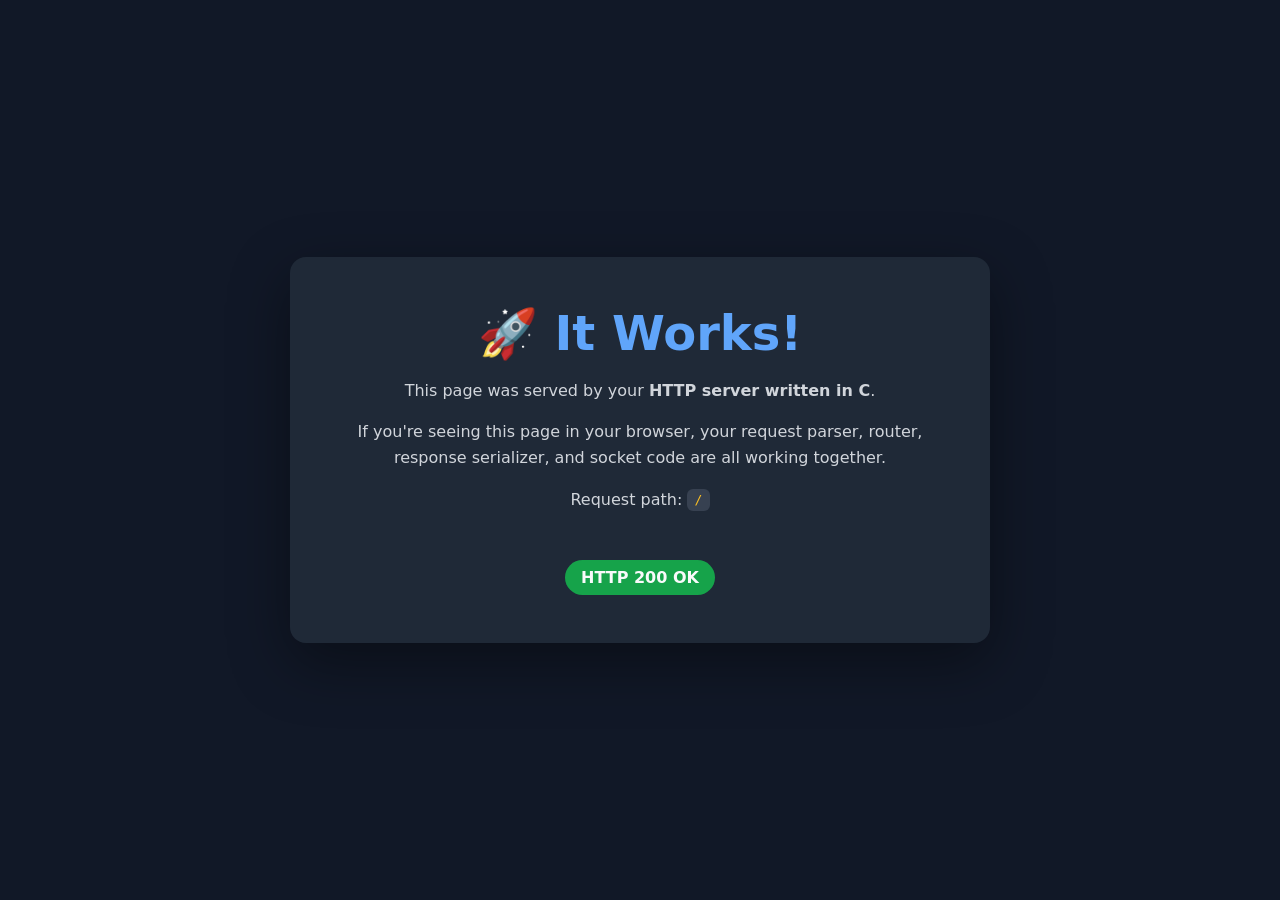
==== public/index.html @ 5edccb53 "the html server is working, added routing and response generation" ====
<!DOCTYPE html>
<html lang="en">
<head>
    <meta charset="UTF-8">
    <meta name="viewport" content="width=device-width, initial-scale=1.0">
    <title>My C HTTP Server</title>

    <style>
        * {
            margin: 0;
            padding: 0;
            box-sizing: border-box;
        }

        body {
            font-family: system-ui, sans-serif;
            background: #111827;
            color: #f9fafb;
            display: flex;
            justify-content: center;
            align-items: center;
            min-height: 100vh;
        }

        .card {
            background: #1f2937;
            padding: 3rem;
            border-radius: 16px;
            box-shadow: 0 20px 60px rgba(0,0,0,.4);
            text-align: center;
            max-width: 700px;
        }

        h1 {
            font-size: 3rem;
            color: #60a5fa;
            margin-bottom: 1rem;
        }

        p {
            color: #d1d5db;
            line-height: 1.6;
            margin-bottom: 1rem;
        }

        code {
            background: #374151;
            padding: .2rem .45rem;
            border-radius: 6px;
            color: #fbbf24;
        }

        .status {
            margin-top: 2rem;
            display: inline-block;
            padding: .5rem 1rem;
            border-radius: 999px;
            background: #16a34a;
            font-weight: bold;
        }
    </style>
</head>
<body>

<div class="card">
    <h1>🚀 It Works!</h1>

    <p>
        This page was served by your
        <strong>HTTP server written in C</strong>.
    </p>

    <p>
        If you're seeing this page in your browser,
        your request parser, router, response serializer,
        and socket code are all working together.
    </p>

    <p>
        Request path:
        <code>/</code>
    </p>

    <div class="status">
        HTTP 200 OK
    </div>
</div>

</body>
</html>
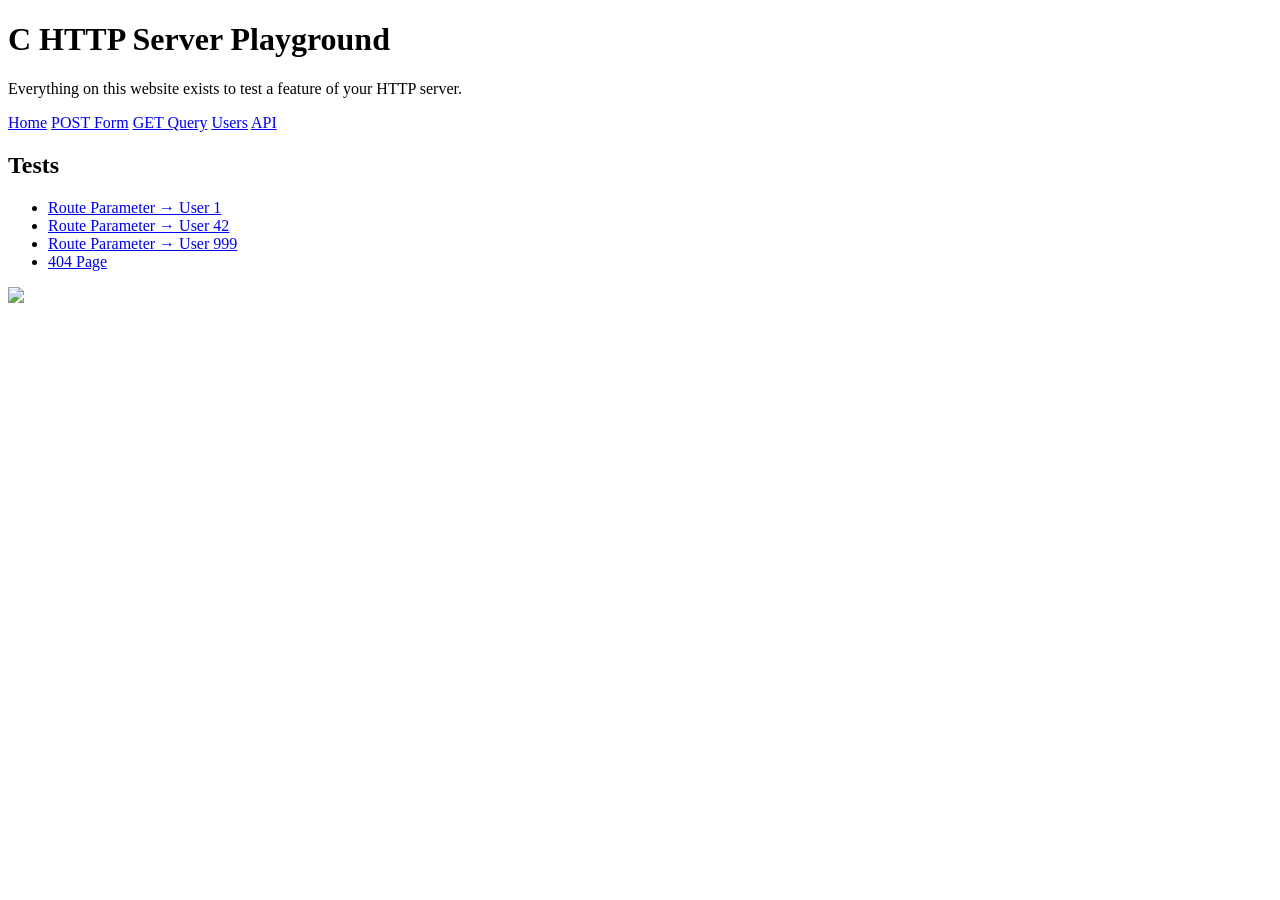
==== commit a21538e1: "changed the website for tests (public/)" ====
--- a/public/index.html
+++ b/public/index.html
@@ -1,90 +1,48 @@
 <!DOCTYPE html>
-<html lang="en">
+<html>
 <head>
-    <meta charset="UTF-8">
-    <meta name="viewport" content="width=device-width, initial-scale=1.0">
-    <title>My C HTTP Server</title>
+    <title>C HTTP Playground</title>
+    <link rel="stylesheet" href="/css/style.css">
+</head>
 
-    <style>
-        * {
-            margin: 0;
-            padding: 0;
-            box-sizing: border-box;
-        }
-
-        body {
-            font-family: system-ui, sans-serif;
-            background: #111827;
-            color: #f9fafb;
-            display: flex;
-            justify-content: center;
-            align-items: center;
-            min-height: 100vh;
-        }
-
-        .card {
-            background: #1f2937;
-            padding: 3rem;
-            border-radius: 16px;
-            box-shadow: 0 20px 60px rgba(0,0,0,.4);
-            text-align: center;
-            max-width: 700px;
-        }
-
-        h1 {
-            font-size: 3rem;
-            color: #60a5fa;
-            margin-bottom: 1rem;
-        }
-
-        p {
-            color: #d1d5db;
-            line-height: 1.6;
-            margin-bottom: 1rem;
-        }
-
-        code {
-            background: #374151;
-            padding: .2rem .45rem;
-            border-radius: 6px;
-            color: #fbbf24;
-        }
-
-        .status {
-            margin-top: 2rem;
-            display: inline-block;
-            padding: .5rem 1rem;
-            border-radius: 999px;
-            background: #16a34a;
-            font-weight: bold;
-        }
-    </style>
-</head>
 <body>
 
+<div class="container">
+
 <div class="card">
-    <h1>🚀 It Works!</h1>
 
-    <p>
-        This page was served by your
-        <strong>HTTP server written in C</strong>.
-    </p>
+<h1>C HTTP Server Playground</h1>
 
-    <p>
-        If you're seeing this page in your browser,
-        your request parser, router, response serializer,
-        and socket code are all working together.
-    </p>
+<p>
+Everything on this website exists to test a feature of your HTTP server.
+</p>
 
-    <p>
-        Request path:
-        <code>/</code>
-    </p>
+<div class="nav">
+<a href="/">Home</a>
+<a href="/login.html">POST Form</a>
+<a href="/search.html">GET Query</a>
+<a href="/users.html">Users</a>
+<a href="/api.html">API</a>
+</div>
 
-    <div class="status">
-        HTTP 200 OK
-    </div>
+<h2>Tests</h2>
+
+<ul>
+
+<li><a href="/users/1">Route Parameter → User 1</a></li>
+<li><a href="/users/42">Route Parameter → User 42</a></li>
+<li><a href="/users/999">Route Parameter → User 999</a></li>
+<li><a href="/does_not_exist.html">404 Page</a></li>
+
+</ul>
+
+<img src="/images/logo.svg">
+
 </div>
+
+</div>
+
+<script src="/js/app.js"></script>
 
 </body>
 </html>
